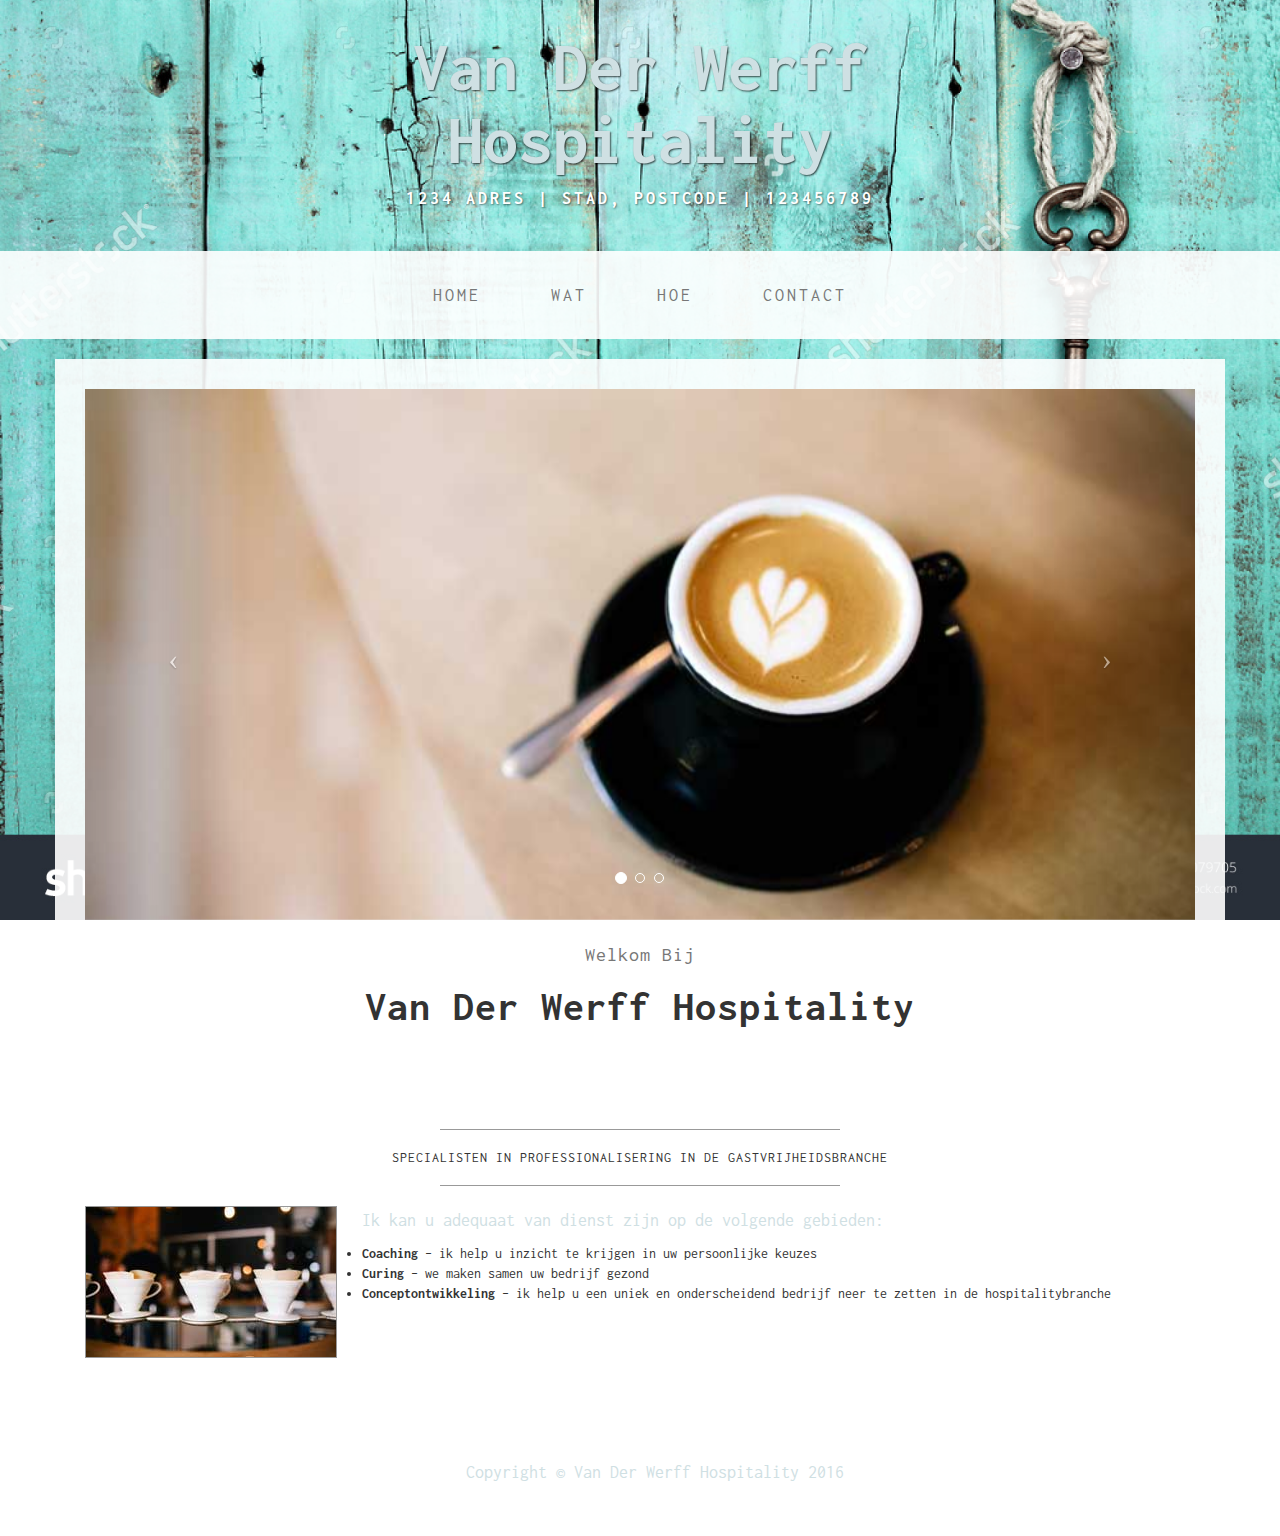
==== index.html @ 645abfbe "small edits" ====
<!DOCTYPE html>
<html lang="en">

<head>

    <meta charset="utf-8">
    <meta http-equiv="X-UA-Compatible" content="IE=edge">
    <meta name="viewport" content="width=device-width, initial-scale=1">
    <meta name="description" content="">
    <meta name="author" content="">

    <title>Van Der Werff Hospitality</title>

    <!-- Bootstrap Core CSS -->
    <link href="css/bootstrap.min.css" rel="stylesheet">

    <!-- Custom CSS -->
    <link href="css/style.css" rel="stylesheet">

    <!-- Fonts -->
    <link href="https://fonts.googleapis.com/css?family=Inconsolata" rel="stylesheet" type="text/css">
    <link href="https://fonts.googleapis.com/css?family=Inconsolata" rel="stylesheet" type="text/css">

    <!-- HTML5 Shim and Respond.js IE8 support of HTML5 elements and media queries -->
    <!-- WARNING: Respond.js doesn't work if you view the page via file:// -->
    <!--[if lt IE 9]>
        <script src="https://oss.maxcdn.com/libs/html5shiv/3.7.0/html5shiv.js"></script>
        <script src="https://oss.maxcdn.com/libs/respond.js/1.4.2/respond.min.js"></script>
    <![endif]-->

</head>

<body>

    <div class="brand">Van Der Werff <br> Hospitality</div>
    <div class="address-bar"><b>1234 adres | stad, postcode | 123456789</b></div>

    <!-- Navigation -->
    <nav class="navbar navbar-default" role="navigation">
        <div class="container">
            <!-- Brand and toggle get grouped for better mobile display -->
            <div class="navbar-header">
                <button type="button" class="navbar-toggle" data-toggle="collapse" data-target="#bs-example-navbar-collapse-1">
                    <span class="sr-only">Toggle navigation</span>
                    <span class="icon-bar"></span>
                    <span class="icon-bar"></span>
                    <span class="icon-bar"></span>
                </button>
                <!-- navbar-brand is hidden on larger screens, but visible when the menu is collapsed -->
                <a class="navbar-brand" href="index.html">Van Der Werff</a>
            </div>
            <!-- Collect the nav links, forms, and other content for toggling -->
            <div class="collapse navbar-collapse" id="bs-example-navbar-collapse-1">
                <ul class="nav navbar-nav">
                    <li>
                        <a href="index.html">Home</a>
                    </li>
                    <li>
                        <a href="about.html">Wat</a>
                    </li>
                    <li>
                        <a href="blog.html">Hoe</a>
                    </li>
                    <li>
                        <a href="contact.html">Contact</a>
                    </li>
                </ul>
            </div>
            <!-- /.navbar-collapse -->
        </div>
        <!-- /.container -->
    </nav>

    <div class="container">

        <div class="row">
            <div class="box">
                <div class="col-lg-12 text-center">
                    <div id="carousel-example-generic" class="carousel slide">
                        <!-- Indicators -->
                        <ol class="carousel-indicators hidden-xs">
                            <li data-target="#carousel-example-generic" data-slide-to="0" class="active"></li>
                            <li data-target="#carousel-example-generic" data-slide-to="1"></li>
                            <li data-target="#carousel-example-generic" data-slide-to="2"></li>
                        </ol>

                        <!-- Wrapper for slides -->
                        <div class="carousel-inner">
                            <div class="item active">
                                <img class="img-responsive img-full" src="img/slide-1.jpg" alt="">
                            </div>
                            <div class="item">
                                <img class="img-responsive img-full" src="img/slide-2.jpg" alt="">
                            </div>
                            <div class="item">
                                <img class="img-responsive img-full" src="img/slide-3.jpg" alt="">
                            </div>
                        </div>

                        <!-- Controls -->
                        <a class="left carousel-control" href="#carousel-example-generic" data-slide="prev">
                            <span class="icon-prev"></span>
                        </a>
                        <a class="right carousel-control" href="#carousel-example-generic" data-slide="next">
                            <span class="icon-next"></span>
                        </a>
                    </div>
                    <h2 class="brand-before">
                        <small>Welkom bij</small>
                    </h2>
                    <h1 class="brand-name">Van Der Werff Hospitality</h1>
                </div>
            </div>
        </div>

        <div class="row">
            <div class="box">
                <div class="col-lg-12">
                    <hr>
                    <h2 class="intro-text text-center">Specialisten in professionalisering in de gastvrijheidsbranche</h2>
                    <hr>
                    <img class="img-responsive img-border img-left" src="img/intro-pic.jpg" alt="">
                    <hr class="visible-xs">
                    <p>Ik kan u adequaat van dienst zijn op de volgende gebieden:</p>
			<ul>
				<li><b>Coaching</b> –  ik help u inzicht te krijgen in uw persoonlijke keuzes</li>
				<li><b>Curing</b> – we maken samen uw bedrijf gezond</li>
				<li><b>Conceptontwikkeling</b> – ik help u een uniek en onderscheidend bedrijf neer te zetten in de hospitalitybranche</li>
			</ul>
                </div>
            </div>
        </div>

    <!-- /.container -->

    <footer>
        <div class="container">
            <div class="row">
                <div class="col-lg-12 text-center">
                    <p>Copyright &copy; Van Der Werff Hospitality 2016</p>
                </div>
            </div>
        </div>
    </footer>

    <!-- jQuery -->
    <script src="js/jquery.js"></script>

    <!-- Bootstrap Core JavaScript -->
    <script src="js/bootstrap.min.js"></script>

    <!-- Script to Activate the Carousel -->
    <script>
    $('.carousel').carousel({
        interval: 5000 //changes the speed
    })
    </script>

</body>

</html>
---- css/style.css ----
/*!
 * Start Bootstrap - Business Casual Bootstrap Theme (http://startbootstrap.com)
 * Code licensed under the Apache License v2.0.
 * For details, see http://www.apache.org/licenses/LICENSE-2.0.
 */

body {
    font-family: "Inconsolata",Helvetica,Arial,sans-serif;
    background: url('../img/bg.jpg') no-repeat center center fixed;
    -webkit-background-size: cover;
    -moz-background-size: cover;
    background-size: cover;
    -o-background-size: cover;
}

h1,
h2,
h3,
h4,
h5,
h6 {
    text-transform: uppercase;
    font-family: "Inconsolata",Helvetica,Arial,sans-serif;
    font-weight: 700;
    letter-spacing: 1px;
}

p {
    font-size: 1.25em;
    line-height: 1.6;
    color: #CFE0E3;
}

hr {
    max-width: 400px;
    border-color: #999999;
}

.brand,
.address-bar {
    display: none;
}

.navbar-brand {
    text-transform: uppercase;
    font-weight: 900;
    letter-spacing: 2px;
}

.navbar-nav {
    text-transform: uppercase;
    font-weight: 400;
    letter-spacing: 3px;
}

.img-full {
    min-width: 100%;
}

.brand-before,
.brand-name {
    text-transform: capitalize;
}

.brand-before {
    margin: 15px 0;
}

.brand-name {
    margin: 0;
    font-size: 3em;
}

.tagline-divider {
    margin: 15px auto 3px;
    max-width: 250px;
    border-color: #999999;
}

.box {
    margin-bottom: 20px;
    padding: 30px 15px;
    background: #fff;
    background: rgba(255,255,255,0.9);
}

.intro-text {
    text-transform: uppercase;
    font-size: 1em;
    font-weight: 400;
    letter-spacing: 1px;
}

.img-border {
    float: none;
    margin: 0 auto 0;
    border: #999999 solid 1px;
}

.img-left {
    float: none;
    margin: 0 auto 0;
}

footer {
    background: #fff;
    background: rgba(255,255,255,0.9);
}

footer p {
    margin: 0;
    padding: 50px 0;
}

@media screen and (min-width:768px) {
    .brand {
        display: inherit;
        margin: 0;
        padding: 30px 0 10px;
        text-align: center;
        text-shadow: 1px 1px 2px rgba(0,0,0,0.7);
        font-family: "Inconsolata",Helvetica,Arial,sans-serif;
        font-size: 5em;
        font-weight: 700;
        line-height: normal;
        color: #CFE0E3;
    }

    .top-divider {
        margin-top: 0;
    }

    .img-left {
        float: left;
        margin-right: 25px;
    }

    .address-bar {
        display: inherit;
        margin: 0;
        padding: 0 0 40px;
        text-align: center;
        text-shadow: 1px 1px 2px rgba(0,0,0,0.5);
        text-transform: uppercase;
        font-size: 1.25em;
        font-weight: 400;
        letter-spacing: 3px;
        color: #fff;
    }

    .navbar {
        border-radius: 0;
    }

    .navbar-header {
        display: none;
    }

    .navbar {
        min-height: 0;
    }

    .navbar-default {
        border: none;
        background: #fff;
        background: rgba(255,255,255,0.9);
    }

    .nav>li>a {
        padding: 35px;
    }

    .navbar-nav>li>a {
        line-height: normal;
    }

    .navbar-nav {
        display: table;
        float: none;
        margin: 0 auto;
        table-layout: fixed;
        font-size: 1.25em;
    }
}

@media screen and (min-width:1200px) {
    .box:after {
        content: '';
        display: table;
        clear: both;
    }
}
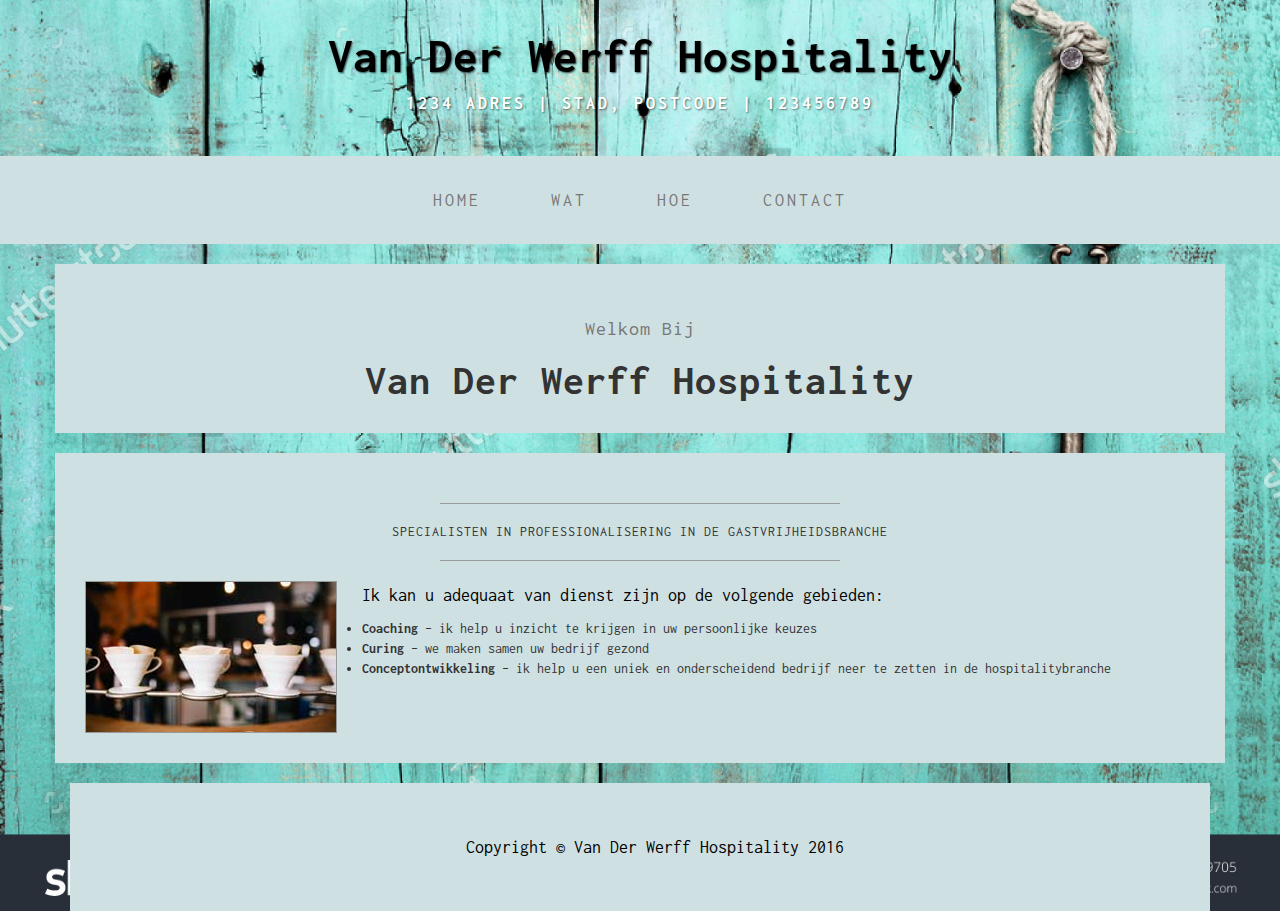
==== commit 9e9f75cc: "color test" ====
--- a/index.html
+++ b/index.html
@@ -32,7 +32,7 @@
 
 <body>
 
-    <div class="brand">Van Der Werff <br> Hospitality</div>
+    <div class="brand">Van Der Werff Hospitality</div>
     <div class="address-bar"><b>1234 adres | stad, postcode | 123456789</b></div>
 
     <!-- Navigation -->
@@ -76,35 +76,6 @@
         <div class="row">
             <div class="box">
                 <div class="col-lg-12 text-center">
-                    <div id="carousel-example-generic" class="carousel slide">
-                        <!-- Indicators -->
-                        <ol class="carousel-indicators hidden-xs">
-                            <li data-target="#carousel-example-generic" data-slide-to="0" class="active"></li>
-                            <li data-target="#carousel-example-generic" data-slide-to="1"></li>
-                            <li data-target="#carousel-example-generic" data-slide-to="2"></li>
-                        </ol>
-
-                        <!-- Wrapper for slides -->
-                        <div class="carousel-inner">
-                            <div class="item active">
-                                <img class="img-responsive img-full" src="img/slide-1.jpg" alt="">
-                            </div>
-                            <div class="item">
-                                <img class="img-responsive img-full" src="img/slide-2.jpg" alt="">
-                            </div>
-                            <div class="item">
-                                <img class="img-responsive img-full" src="img/slide-3.jpg" alt="">
-                            </div>
-                        </div>
-
-                        <!-- Controls -->
-                        <a class="left carousel-control" href="#carousel-example-generic" data-slide="prev">
-                            <span class="icon-prev"></span>
-                        </a>
-                        <a class="right carousel-control" href="#carousel-example-generic" data-slide="next">
-                            <span class="icon-next"></span>
-                        </a>
-                    </div>
                     <h2 class="brand-before">
                         <small>Welkom bij</small>
                     </h2>
--- a/css/style.css
+++ b/css/style.css
@@ -28,7 +28,7 @@
 p {
     font-size: 1.25em;
     line-height: 1.6;
-    color: #CFE0E3;
+    color: #000000;
 }
 
 hr {
@@ -39,6 +39,11 @@
 .brand,
 .address-bar {
     display: none;
+}
+
+.navbar {
+    background-color: #CFE0E3;
+    border-color: #CFE0E3;
 }
 
 .navbar-brand {
@@ -80,8 +85,8 @@
 .box {
     margin-bottom: 20px;
     padding: 30px 15px;
-    background: #fff;
-    background: rgba(255,255,255,0.9);
+    background-color: #CFE0E3;
+    border-color: #CFE0E3;
 }
 
 .intro-text {
@@ -103,8 +108,8 @@
 }
 
 footer {
-    background: #fff;
-    background: rgba(255,255,255,0.9);
+    background-color: #CFE0E3;
+    border-color: #CFE0E3;
 }
 
 footer p {
@@ -120,10 +125,10 @@
         text-align: center;
         text-shadow: 1px 1px 2px rgba(0,0,0,0.7);
         font-family: "Inconsolata",Helvetica,Arial,sans-serif;
-        font-size: 5em;
+        font-size: 3.5em;
         font-weight: 700;
         line-height: normal;
-        color: #CFE0E3;
+        color: #000000;
     }
 
     .top-divider {
@@ -163,7 +168,7 @@
     .navbar-default {
         border: none;
         background: #fff;
-        background: rgba(255,255,255,0.9);
+        background: #CFE0E3 
     }
 
     .nav>li>a {
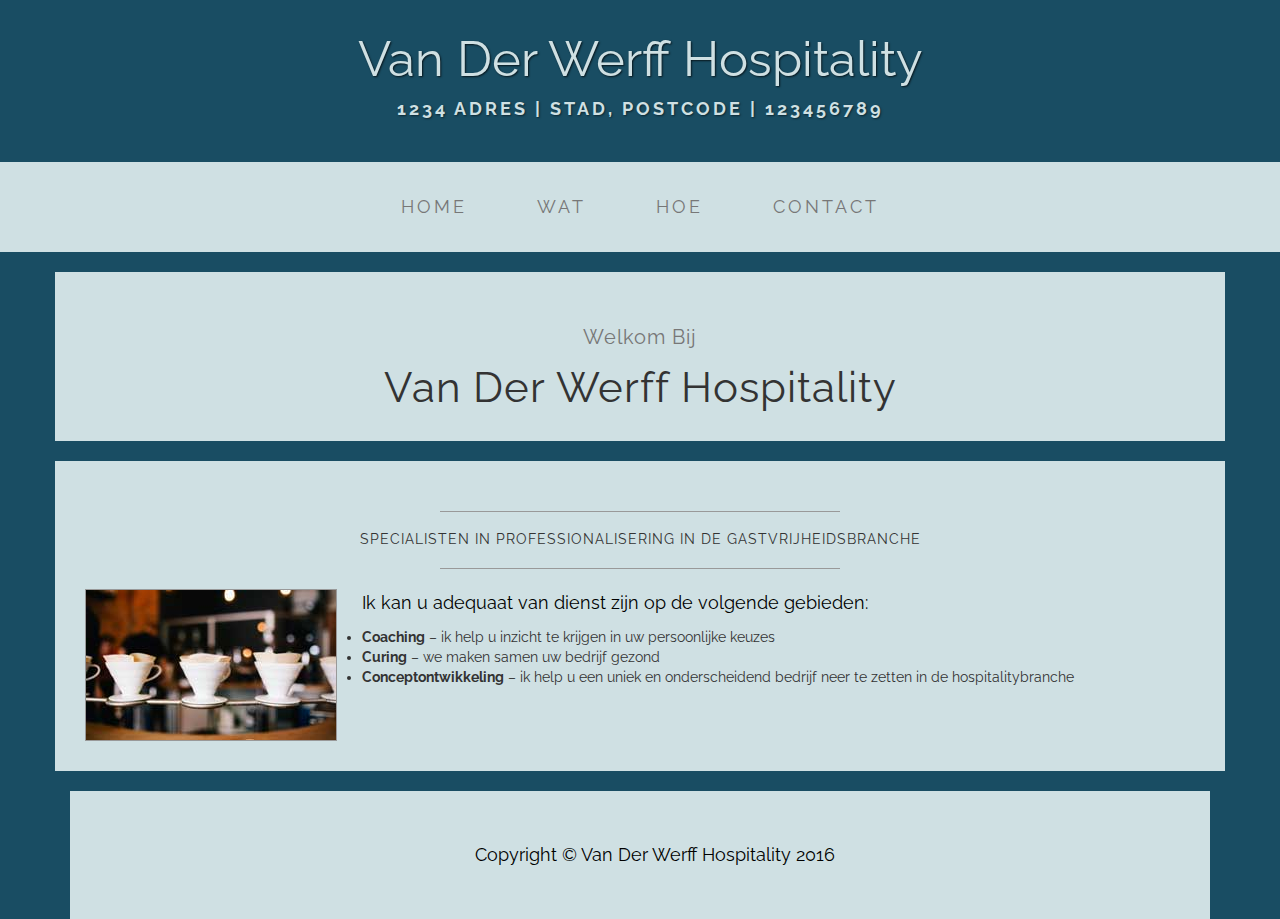
==== commit 81347c47: "fonts" ====
--- a/index.html
+++ b/index.html
@@ -18,8 +18,7 @@
     <link href="css/style.css" rel="stylesheet">
 
     <!-- Fonts -->
-    <link href="https://fonts.googleapis.com/css?family=Inconsolata" rel="stylesheet" type="text/css">
-    <link href="https://fonts.googleapis.com/css?family=Inconsolata" rel="stylesheet" type="text/css">
+    <link href="https://fonts.googleapis.com/css?family=Raleway" rel="stylesheet" type="text/css">
 
     <!-- HTML5 Shim and Respond.js IE8 support of HTML5 elements and media queries -->
     <!-- WARNING: Respond.js doesn't work if you view the page via file:// -->
--- a/css/style.css
+++ b/css/style.css
@@ -5,12 +5,8 @@
  */
 
 body {
-    font-family: "Inconsolata",Helvetica,Arial,sans-serif;
-    background: url('../img/bg.jpg') no-repeat center center fixed;
-    -webkit-background-size: cover;
-    -moz-background-size: cover;
-    background-size: cover;
-    -o-background-size: cover;
+    font-family: "Raleway",Helvetica,Arial,sans-serif;
+    background: #194D63;
 }
 
 h1,
@@ -20,8 +16,8 @@
 h5,
 h6 {
     text-transform: uppercase;
-    font-family: "Inconsolata",Helvetica,Arial,sans-serif;
-    font-weight: 700;
+    font-family: "Raleway",sans-serif;
+    font-weight: 400;
     letter-spacing: 1px;
 }
 
@@ -39,11 +35,6 @@
 .brand,
 .address-bar {
     display: none;
-}
-
-.navbar {
-    background-color: #CFE0E3;
-    border-color: #CFE0E3;
 }
 
 .navbar-brand {
@@ -124,11 +115,11 @@
         padding: 30px 0 10px;
         text-align: center;
         text-shadow: 1px 1px 2px rgba(0,0,0,0.7);
-        font-family: "Inconsolata",Helvetica,Arial,sans-serif;
+        font-family: "Raleway",Helvetica,Arial,sans-serif;
         font-size: 3.5em;
-        font-weight: 700;
+        font-weight: 400;
         line-height: normal;
-        color: #000000;
+        color: #CFE0E3;
     }
 
     .top-divider {
@@ -150,7 +141,7 @@
         font-size: 1.25em;
         font-weight: 400;
         letter-spacing: 3px;
-        color: #fff;
+        color: #CFE0E3;
     }
 
     .navbar {
@@ -167,8 +158,7 @@
 
     .navbar-default {
         border: none;
-        background: #fff;
-        background: #CFE0E3 
+        background: #CFE0E3; 
     }
 
     .nav>li>a {
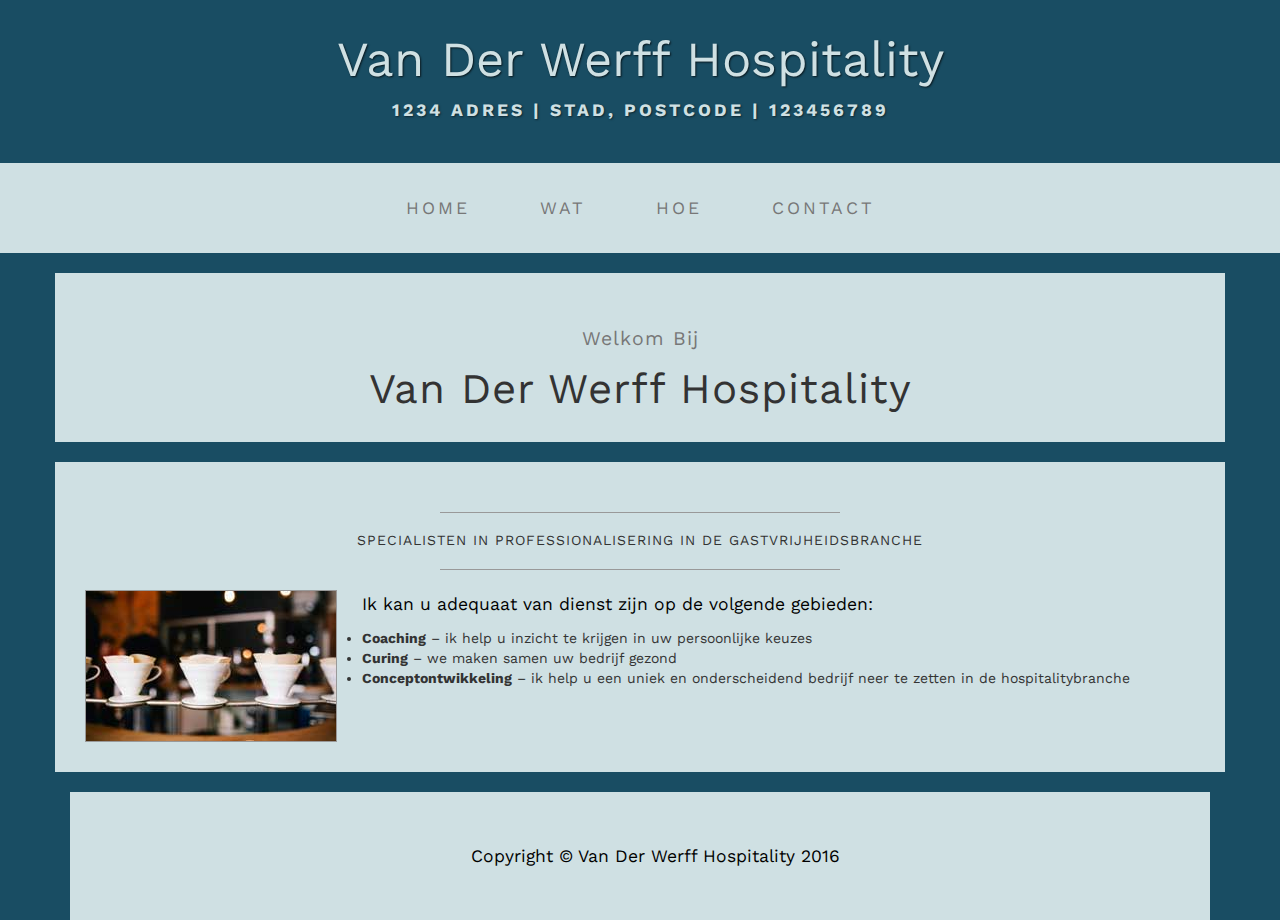
==== commit dab1318d: "fonts" ====
--- a/index.html
+++ b/index.html
@@ -18,7 +18,7 @@
     <link href="css/style.css" rel="stylesheet">
 
     <!-- Fonts -->
-    <link href="https://fonts.googleapis.com/css?family=Raleway" rel="stylesheet" type="text/css">
+    <link href="https://fonts.googleapis.com/css?family=Work+Sans" rel="stylesheet" type="text/css">
 
     <!-- HTML5 Shim and Respond.js IE8 support of HTML5 elements and media queries -->
     <!-- WARNING: Respond.js doesn't work if you view the page via file:// -->
--- a/css/style.css
+++ b/css/style.css
@@ -5,7 +5,7 @@
  */
 
 body {
-    font-family: "Raleway",Helvetica,Arial,sans-serif;
+    font-family: "Work Sans",Helvetica,Arial,sans-serif;
     background: #194D63;
 }
 
@@ -16,7 +16,7 @@
 h5,
 h6 {
     text-transform: uppercase;
-    font-family: "Raleway",sans-serif;
+    font-family: "Work Sans",sans-serif;
     font-weight: 400;
     letter-spacing: 1px;
 }
@@ -115,7 +115,7 @@
         padding: 30px 0 10px;
         text-align: center;
         text-shadow: 1px 1px 2px rgba(0,0,0,0.7);
-        font-family: "Raleway",Helvetica,Arial,sans-serif;
+        font-family: "Work Sans",Helvetica,Arial,sans-serif;
         font-size: 3.5em;
         font-weight: 400;
         line-height: normal;
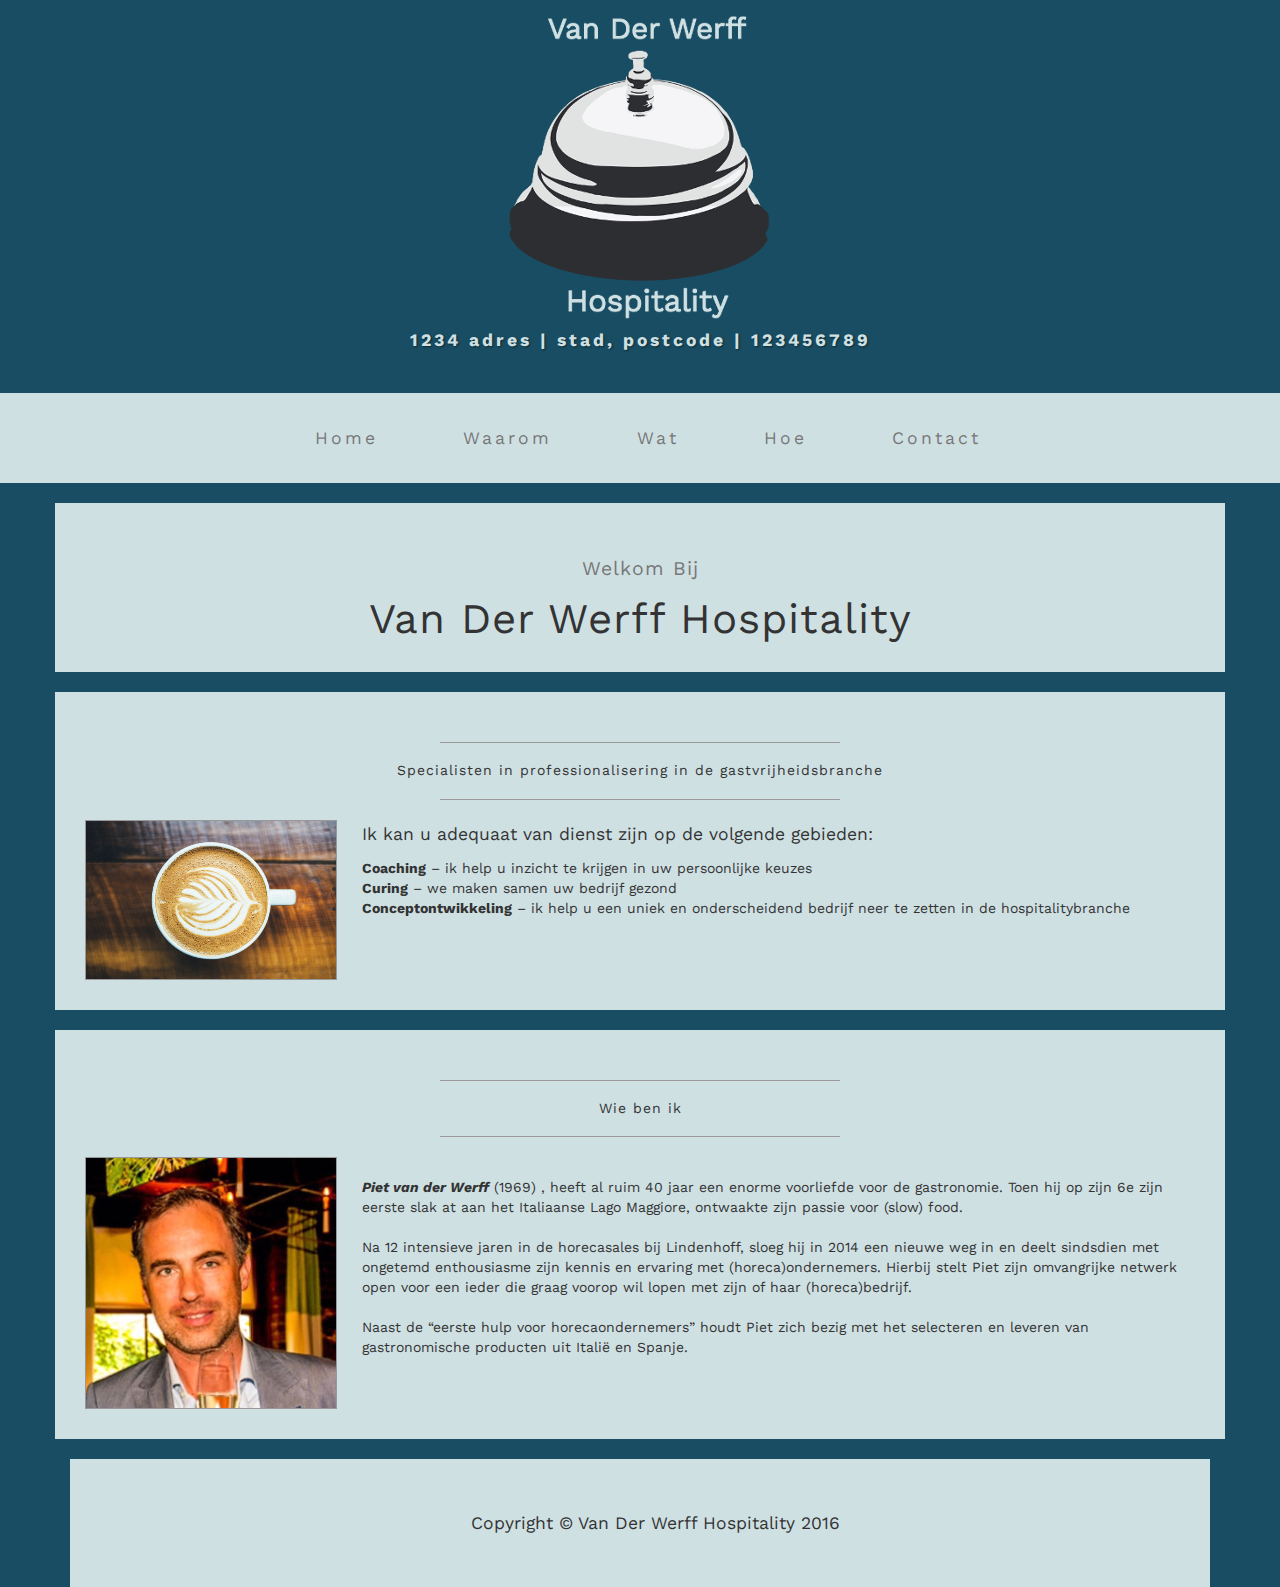
==== commit 6de40e78: "website version 1.0" ====
--- a/index.html
+++ b/index.html
@@ -7,7 +7,7 @@
     <meta http-equiv="X-UA-Compatible" content="IE=edge">
     <meta name="viewport" content="width=device-width, initial-scale=1">
     <meta name="description" content="">
-    <meta name="author" content="">
+    <meta name="author" content="Mike Koning">
 
     <title>Van Der Werff Hospitality</title>
 
@@ -30,8 +30,7 @@
 </head>
 
 <body>
-
-    <div class="brand">Van Der Werff Hospitality</div>
+    <img class="img-responsive center-block" src="img/logo.png" alt="">
     <div class="address-bar"><b>1234 adres | stad, postcode | 123456789</b></div>
 
     <!-- Navigation -->
@@ -54,11 +53,14 @@
                     <li>
                         <a href="index.html">Home</a>
                     </li>
+		    <li>
+		    	<a href="waarom.html">Waarom</a>
+		    </li>
                     <li>
-                        <a href="about.html">Wat</a>
+                        <a href="wat.html">Wat</a>
                     </li>
                     <li>
-                        <a href="blog.html">Hoe</a>
+                        <a href="hoe.html">Hoe</a>
                     </li>
                     <li>
                         <a href="contact.html">Contact</a>
@@ -101,6 +103,24 @@
             </div>
         </div>
 
+        <div class="row">
+            <div class="box">
+                <div class="col-lg-12">
+                    <hr>
+                    <h2 class="intro-text text-center">	Wie ben ik</h2>
+                    <hr>
+                    <img class="img-responsive img-border img-left" src="img/piet.jpg" alt="">
+		    <hr class="visible-xs"><br>
+			<b><i>Piet van der Werff</i></b> (1969) , heeft al ruim 40 jaar een enorme voorliefde voor de gastronomie. Toen hij op zijn 6e zijn eerste slak at aan het Italiaanse Lago Maggiore, ontwaakte zijn passie voor (slow) food.<br>
+			<br>
+			Na 12 intensieve jaren in de horecasales bij Lindenhoff, sloeg hij in 2014 een nieuwe weg in en deelt sindsdien met ongetemd enthousiasme zijn kennis en ervaring met (horeca)ondernemers. Hierbij stelt Piet zijn omvangrijke netwerk open voor een ieder die graag voorop wil lopen met zijn of haar (horeca)bedrijf.<br>
+			<br>
+			Naast de “eerste hulp voor horecaondernemers” houdt Piet zich bezig met het selecteren en leveren van gastronomische producten uit Italië en Spanje.
+            	</div>
+	    </div>
+        </div>
+
+
     <!-- /.container -->
 
     <footer>
--- a/css/style.css
+++ b/css/style.css
@@ -5,7 +5,7 @@
  */
 
 body {
-    font-family: "Work Sans",Helvetica,Arial,sans-serif;
+    font-family: "Work Sans",sans-serif;
     background: #194D63;
 }
 
@@ -15,7 +15,6 @@
 h4,
 h5,
 h6 {
-    text-transform: uppercase;
     font-family: "Work Sans",sans-serif;
     font-weight: 400;
     letter-spacing: 1px;
@@ -24,7 +23,7 @@
 p {
     font-size: 1.25em;
     line-height: 1.6;
-    color: #000000;
+    color: #333;
 }
 
 hr {
@@ -38,13 +37,11 @@
 }
 
 .navbar-brand {
-    text-transform: uppercase;
     font-weight: 900;
     letter-spacing: 2px;
 }
 
 .navbar-nav {
-    text-transform: uppercase;
     font-weight: 400;
     letter-spacing: 3px;
 }
@@ -81,7 +78,6 @@
 }
 
 .intro-text {
-    text-transform: uppercase;
     font-size: 1em;
     font-weight: 400;
     letter-spacing: 1px;
@@ -96,6 +92,10 @@
 .img-left {
     float: none;
     margin: 0 auto 0;
+}
+
+li {
+    padding-left: 15px;
 }
 
 footer {
@@ -137,7 +137,6 @@
         padding: 0 0 40px;
         text-align: center;
         text-shadow: 1px 1px 2px rgba(0,0,0,0.5);
-        text-transform: uppercase;
         font-size: 1.25em;
         font-weight: 400;
         letter-spacing: 3px;
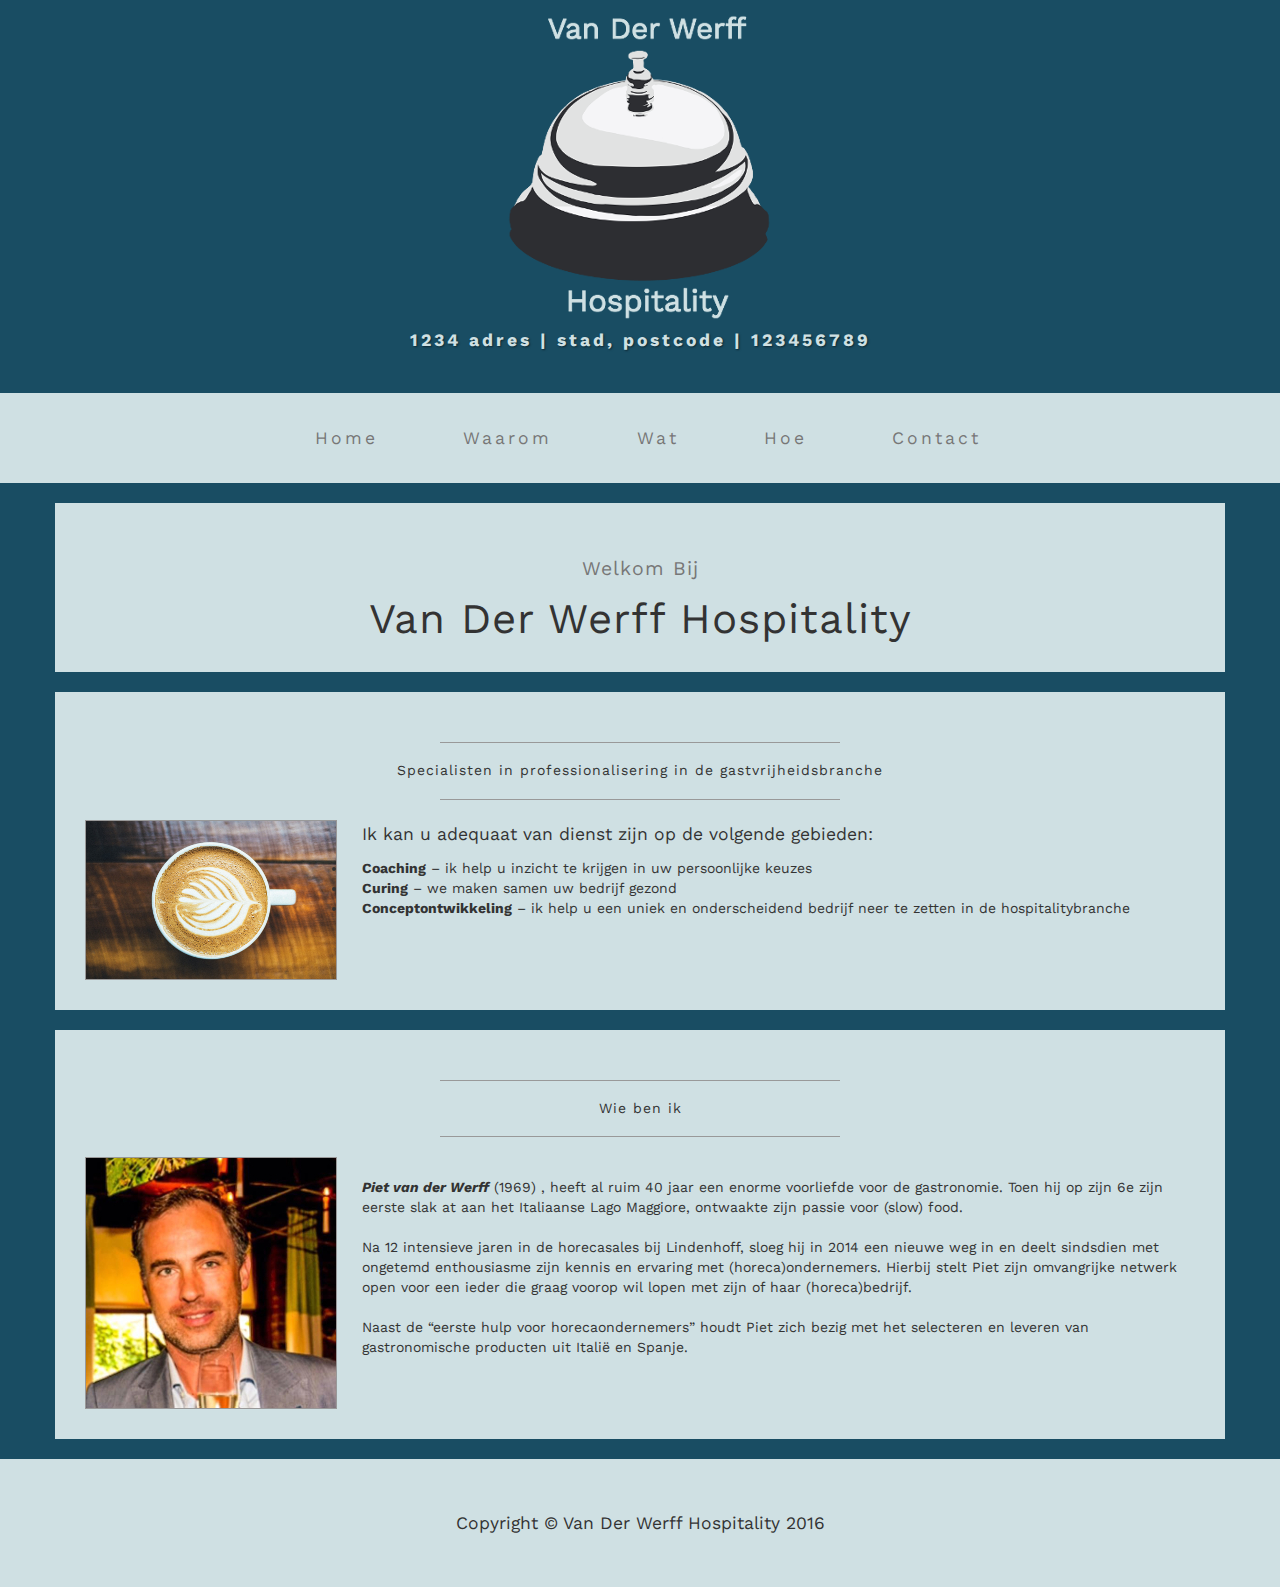
==== commit d1558135: "removed bugs, validated by w3c validator" ====
--- a/index.html
+++ b/index.html
@@ -34,7 +34,7 @@
     <div class="address-bar"><b>1234 adres | stad, postcode | 123456789</b></div>
 
     <!-- Navigation -->
-    <nav class="navbar navbar-default" role="navigation">
+    <nav class="navbar navbar-default">
         <div class="container">
             <!-- Brand and toggle get grouped for better mobile display -->
             <div class="navbar-header">
@@ -119,7 +119,7 @@
             	</div>
 	    </div>
         </div>
-
+    </div>
 
     <!-- /.container -->
 
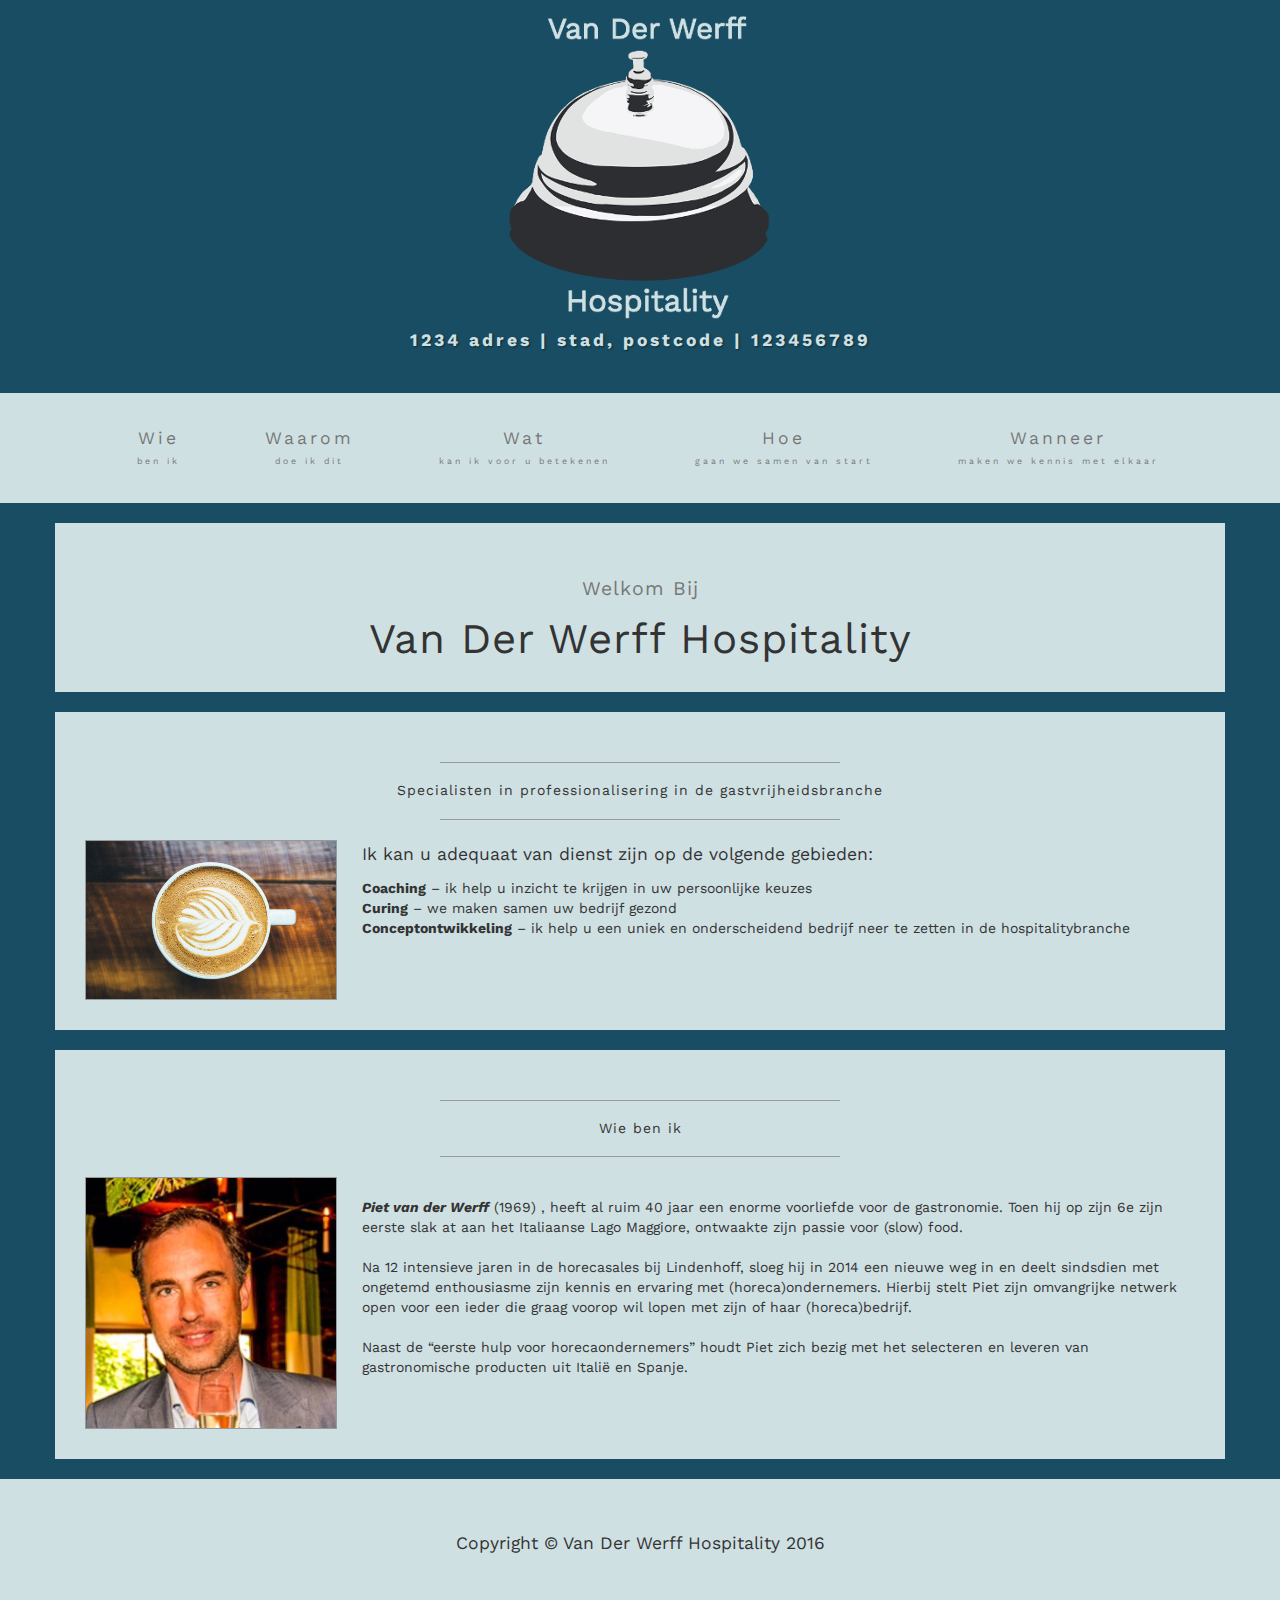
==== commit 2c7382f3: "design changes" ====
--- a/index.html
+++ b/index.html
@@ -51,19 +51,19 @@
             <div class="collapse navbar-collapse" id="bs-example-navbar-collapse-1">
                 <ul class="nav navbar-nav">
                     <li>
-                        <a href="index.html">Home</a>
+                        <a href="index.html">Wie<br><small>ben ik</small></a>
                     </li>
 		    <li>
-		    	<a href="waarom.html">Waarom</a>
+		    	<a href="waarom.html">Waarom<br><small>doe ik dit</small></a>
 		    </li>
                     <li>
-                        <a href="wat.html">Wat</a>
+                        <a href="wat.html">Wat<br><small>kan ik voor u betekenen</small></a>
                     </li>
                     <li>
-                        <a href="hoe.html">Hoe</a>
+                        <a href="hoe.html">Hoe<br><small>gaan we samen van start</small></a>
                     </li>
                     <li>
-                        <a href="contact.html">Contact</a>
+                        <a href="contact.html">Wanneer<br><small>maken we kennis met elkaar</small></a>
                     </li>
                 </ul>
             </div>
--- a/css/style.css
+++ b/css/style.css
@@ -44,6 +44,7 @@
 .navbar-nav {
     font-weight: 400;
     letter-spacing: 3px;
+    text-align: center;
 }
 
 .img-full {
@@ -96,6 +97,10 @@
 
 li {
     padding-left: 15px;
+}
+
+small {
+    font-size: 0.5em;
 }
 
 footer {
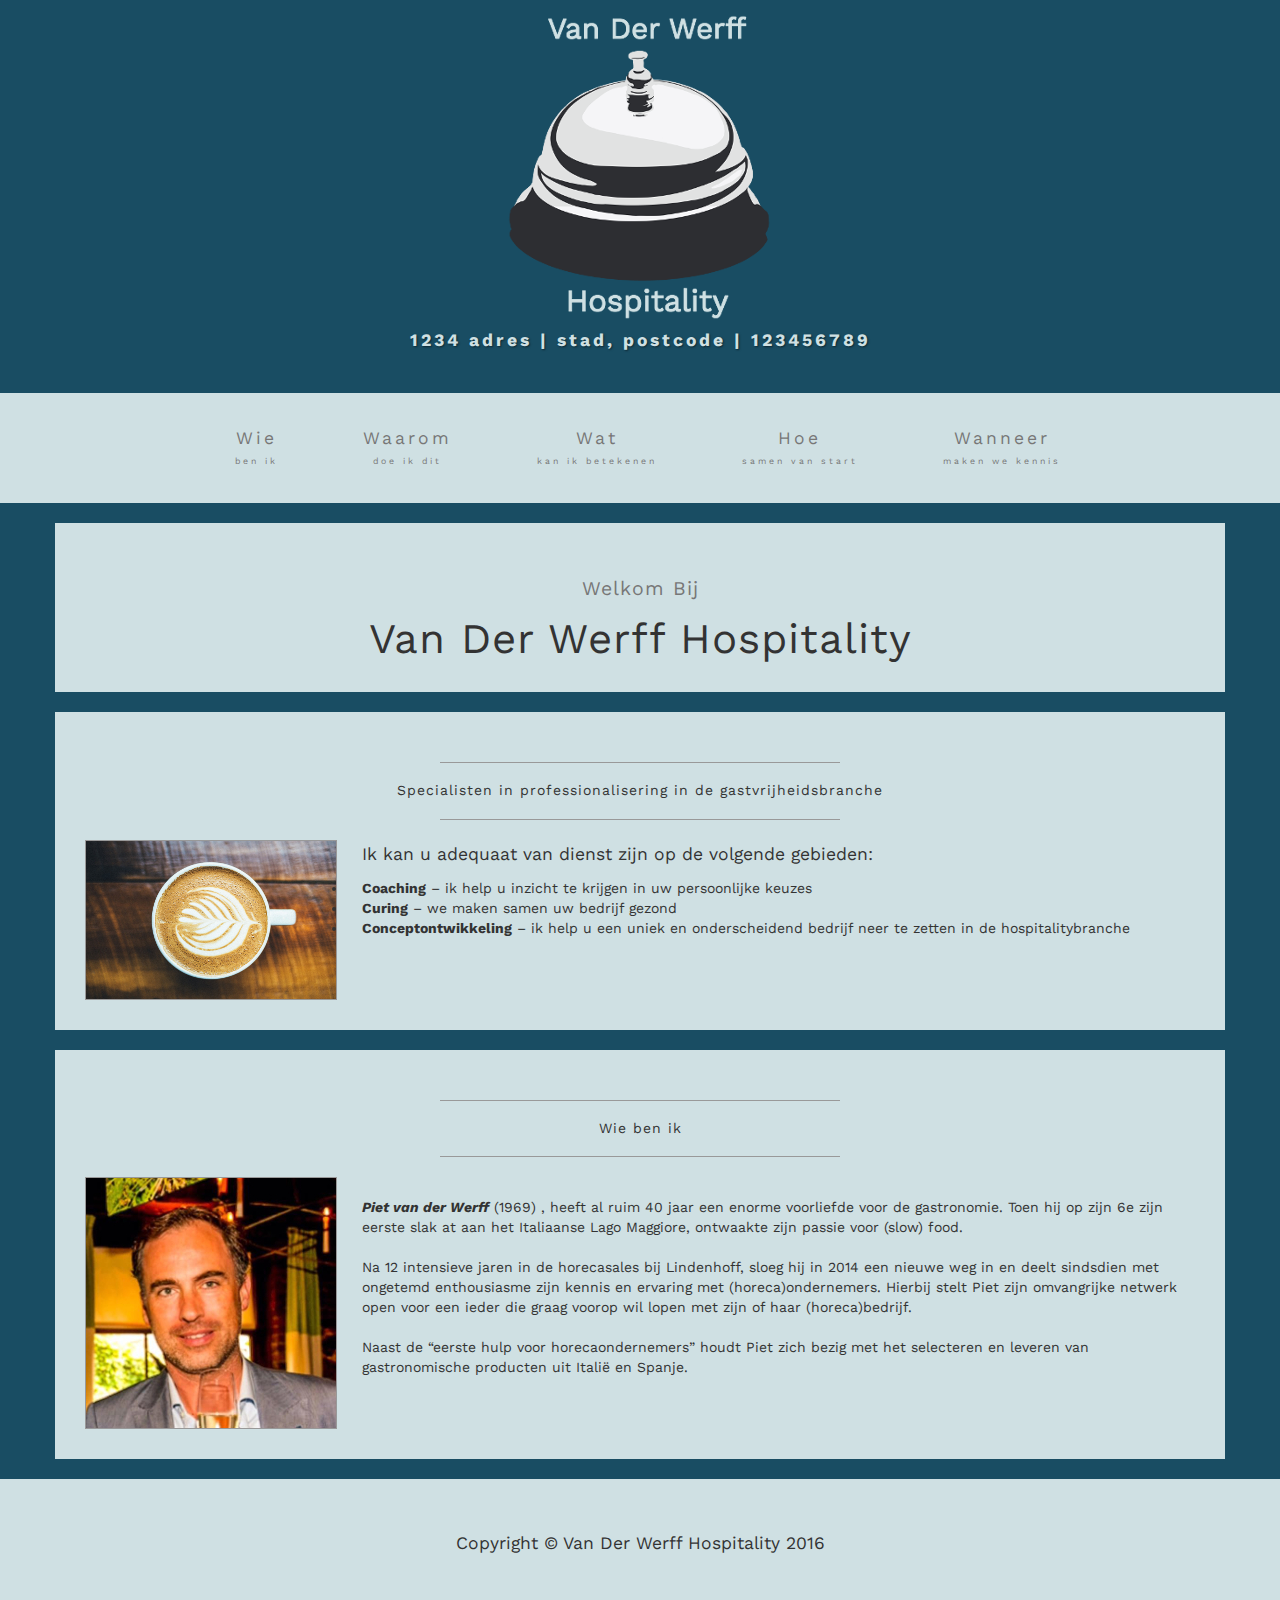
==== commit ea15eeeb: "bugfixing" ====
--- a/index.html
+++ b/index.html
@@ -57,13 +57,13 @@
 		    	<a href="waarom.html">Waarom<br><small>doe ik dit</small></a>
 		    </li>
                     <li>
-                        <a href="wat.html">Wat<br><small>kan ik voor u betekenen</small></a>
+                        <a href="wat.html">Wat<br><small>kan ik betekenen</small></a>
                     </li>
                     <li>
-                        <a href="hoe.html">Hoe<br><small>gaan we samen van start</small></a>
+                        <a href="hoe.html">Hoe<br><small>samen van start</small></a>
                     </li>
                     <li>
-                        <a href="contact.html">Wanneer<br><small>maken we kennis met elkaar</small></a>
+                        <a href="contact.html">Wanneer<br><small>maken we kennis</small></a>
                     </li>
                 </ul>
             </div>
